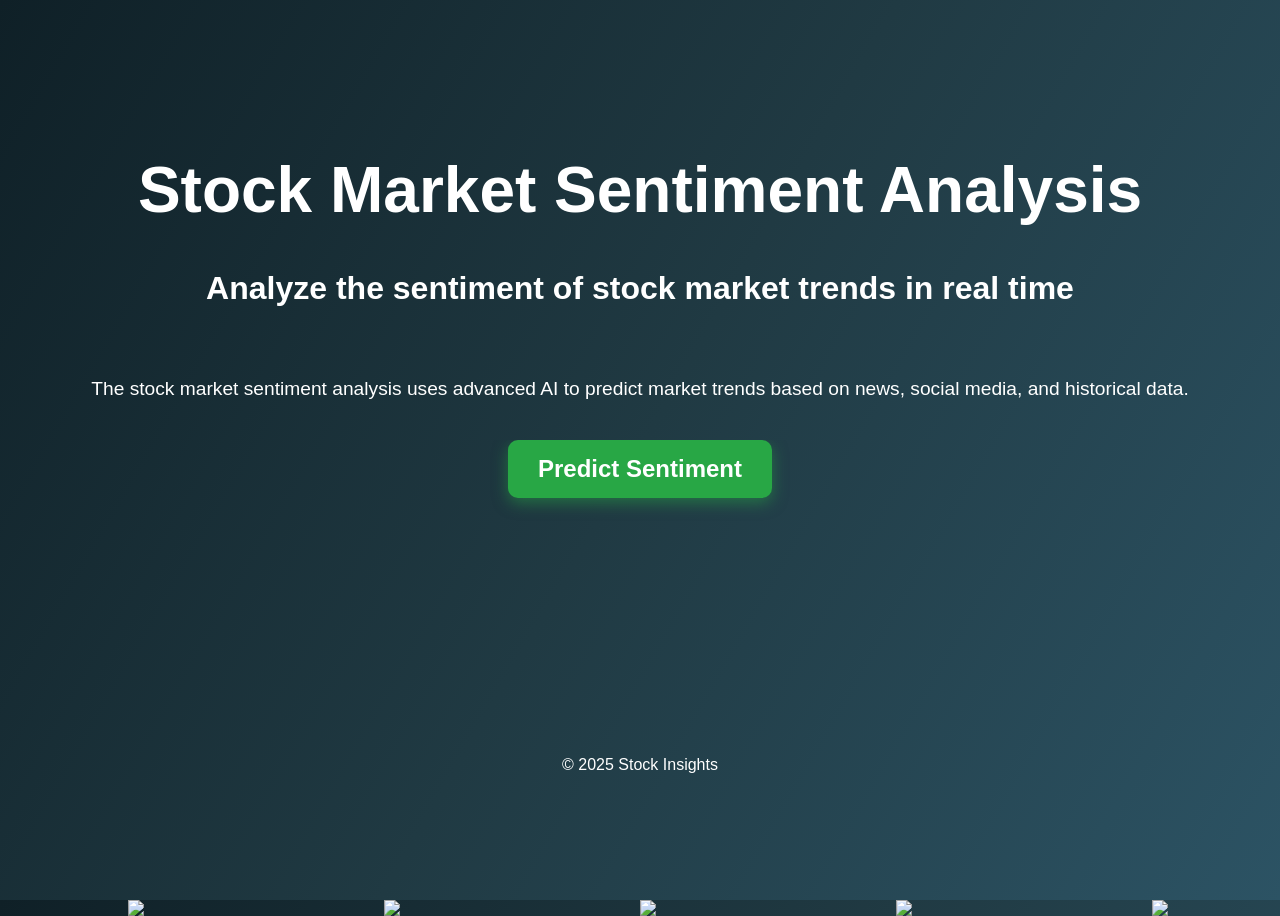
==== templates/index.html @ 16827079 "UI" ====
<!DOCTYPE html>
<html lang="en">
<head>
    <meta charset="UTF-8">
    <meta name="viewport" content="width=device-width, initial-scale=1.0">
    <title>Stock Market Sentiment Analysis</title>
    <link rel="stylesheet" href="styles.css">
    <script src="script.js" defer></script>
    <style>
        body {
            font-family: Arial, sans-serif;
            margin: 0;
            padding: 0;
            background: linear-gradient(120deg, #0f2027, #203a43, #2c5364);
            color: white;
            text-align: center;
            overflow: hidden;
            position: relative;
        }

        .container {
            display: flex;
            flex-direction: column;
            align-items: center;
            justify-content: center;
            height: 100vh;
        }

        header {
            font-size: 2em;
            font-weight: bold;
            animation: fadeIn 2s ease-in-out;
        }

        .info {
            margin: 20px;
            font-size: 1.2em;
            animation: slideIn 2s ease-in-out;
        }

        .animated-bg {
            position: relative;
            width: 100%;
            height: 300px;
            overflow: hidden;
            background: url('stock-market-bg.jpg') no-repeat center center/cover;
            animation: backgroundAnimation 5s infinite alternate ease-in-out;
        }

        @keyframes backgroundAnimation {
            from { transform: scale(1); }
            to { transform: scale(1.1); }
        }

        #predict-btn {
            font-size: 1.5em;
            padding: 15px 30px;
            border: none;
            border-radius: 10px;
            background: #28a745;
            color: #fff;
            font-weight: bold;
            cursor: pointer;
            box-shadow: 0px 5px 15px rgba(40, 167, 69, 0.5);
            transition: transform 0.3s ease-in-out, background 0.3s;
            position: relative;
            z-index: 10;
        }

        #predict-btn:hover {
            transform: scale(1.1);
            background: #218838;
        }

        @keyframes fadeIn {
            from { opacity: 0; }
            to { opacity: 1; }
        }

        @keyframes slideIn {
            from { transform: translateY(-20px); opacity: 0; }
            to { transform: translateY(0); opacity: 1; }
        }

        .stock-animation {
            position: absolute;
            width: 50px;
            animation: moveStocks 10s linear infinite;
        }

        @keyframes moveStocks {
            from { transform: translateY(100vh) rotate(0deg); opacity: 0.7; }
            to { transform: translateY(-100vh) rotate(360deg); opacity: 0; }
        }

        .stock1 { left: 10%; animation-duration: 7s; }
        .stock2 { left: 30%; animation-duration: 9s; }
        .stock3 { left: 50%; animation-duration: 11s; }
        .stock4 { left: 70%; animation-duration: 8s; }
        .stock5 { left: 90%; animation-duration: 10s; }
    </style>
</head>
<body>
    <div class="container">
        <header>
            <h1>Stock Market Sentiment Analysis</h1>
            <p>Analyze the sentiment of stock market trends in real time</p>
        </header>
        <section class="info">
            <p>The stock market sentiment analysis uses advanced AI to predict market trends based on news, social media, and historical data.</p>
        </section>
        <div class="animated-bg">
            <button id="predict-btn">Predict Sentiment</button>
        </div>
        <footer>
            <p>&copy; 2025 Stock Insights</p>
        </footer>
    </div>
    <img src="stock-up.png" class="stock-animation stock1">
    <img src="stock-down.png" class="stock-animation stock2">
    <img src="stock-up.png" class="stock-animation stock3">
    <img src="stock-down.png" class="stock-animation stock4">
    <img src="stock-up.png" class="stock-animation stock5">
</body>
</html>
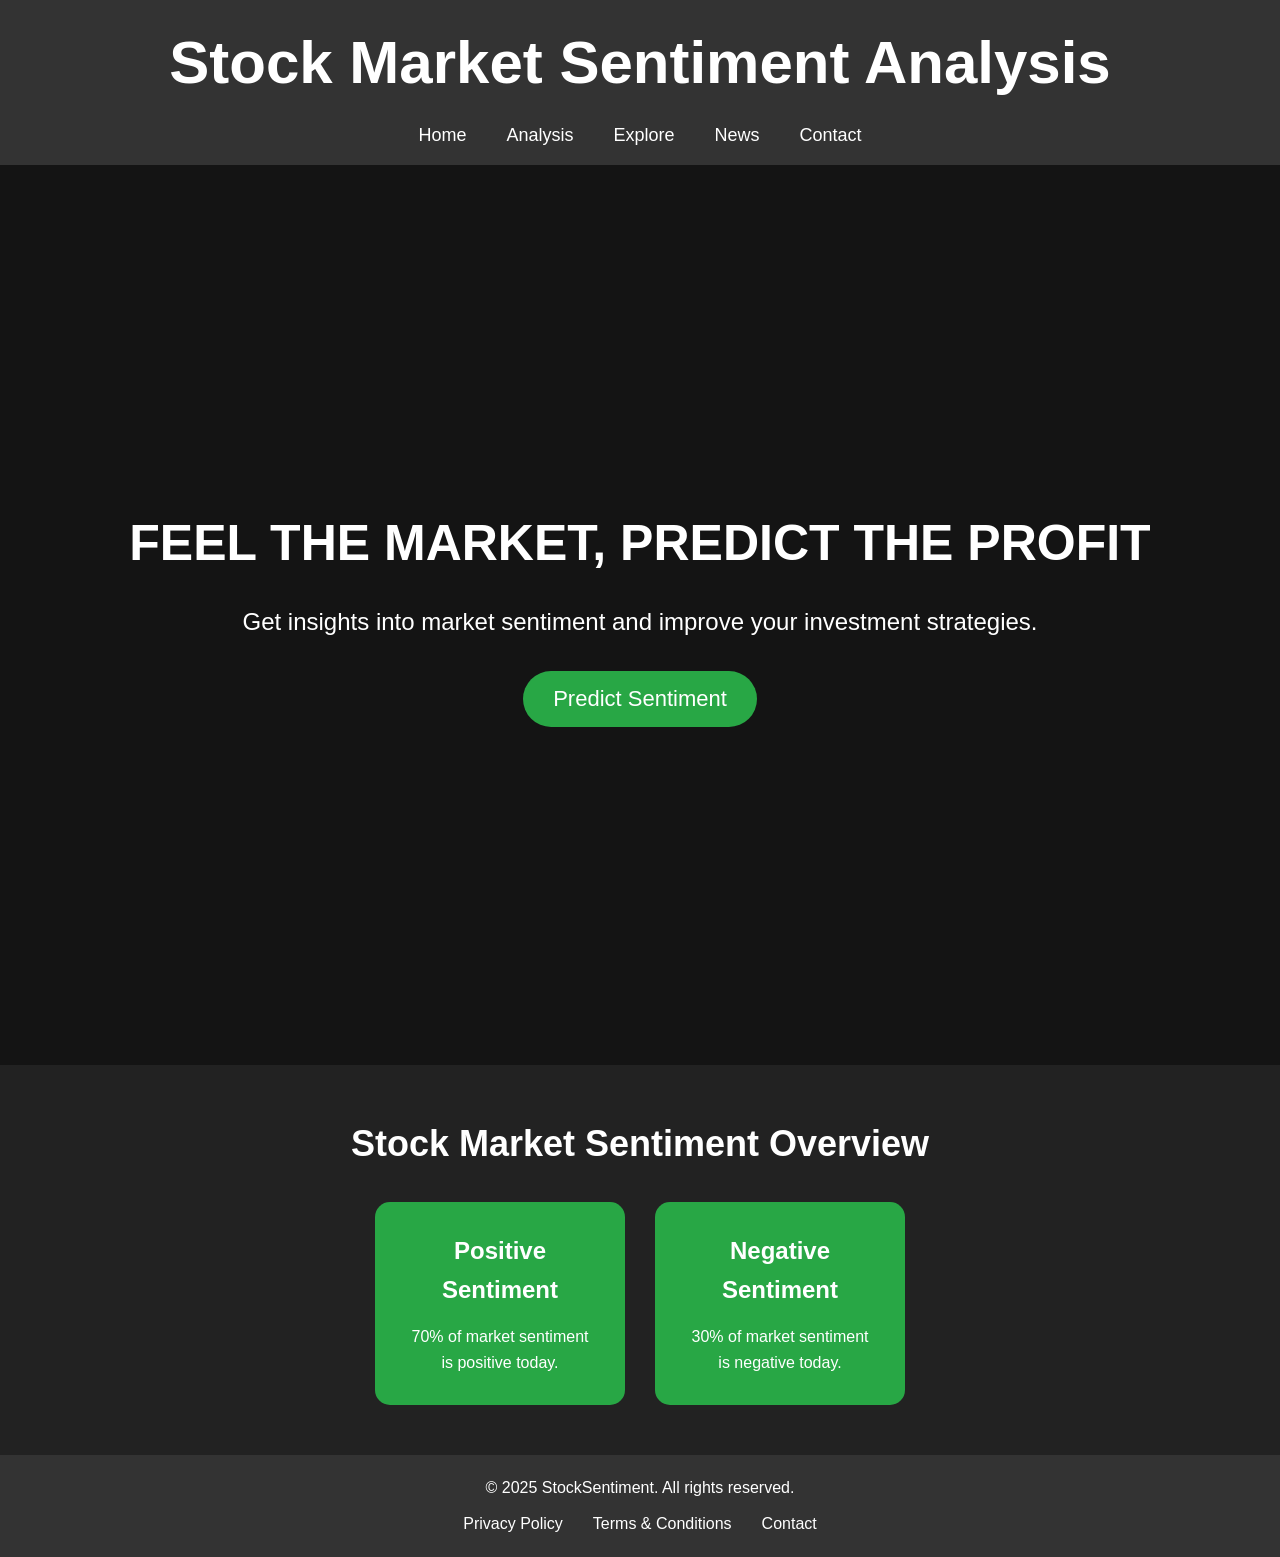
==== commit a90711ab: "app" ====
--- a/templates/index.html
+++ b/templates/index.html
@@ -4,122 +4,239 @@
     <meta charset="UTF-8">
     <meta name="viewport" content="width=device-width, initial-scale=1.0">
     <title>Stock Market Sentiment Analysis</title>
-    <link rel="stylesheet" href="styles.css">
-    <script src="script.js" defer></script>
+
+    <!-- CSS Styles -->
     <style>
-        body {
-            font-family: Arial, sans-serif;
+        * {
             margin: 0;
             padding: 0;
-            background: linear-gradient(120deg, #0f2027, #203a43, #2c5364);
+            box-sizing: border-box;
+        }
+
+        /* Body Styles */
+        body {
+            font-family: 'Arial', sans-serif;
+            background-color: #141414;
+            color: #fff;
+            line-height: 1.6;
+            overflow-x: hidden;
+        }
+
+        /* Header Section */
+        header {
+            background: #333;
+            padding: 15px 0;
+            position: sticky;
+            top: 0;
+            z-index: 10;
+        }
+
+        header .logo {
+            text-align: center;
+            color: #fff;
+            font-size: 30px;
+            font-weight: bold;
+        }
+
+        header .nav-links {
+            list-style: none;
+            display: flex;
+            justify-content: center;
+            margin-top: 10px;
+        }
+
+        header .nav-links li {
+            margin: 0 20px;
+        }
+
+        header .nav-links a {
+            color: #fff;
+            text-decoration: none;
+            font-size: 18px;
+            transition: 0.3s ease;
+        }
+
+        header .nav-links a:hover {
+            color: #28a745;
+        }
+
+        /* Hero Section */
+        .hero {
+            background: url('https://images.unsplash.com/photo-1526743294461-3b586d4110f4') no-repeat center center/cover;
+            height: 100vh;
+            display: flex;
+            justify-content: center;
+            align-items: center;
+            text-align: center;
+            animation: fadeIn 2s ease-in-out;
+        }
+
+        .hero h2 {
+            font-size: 50px;
+            margin-bottom: 20px;
+            text-transform: uppercase;
+        }
+
+        .hero p {
+            font-size: 24px;
+            margin-bottom: 30px;
+        }
+
+        .btn-predict {
+            background-color: #28a745;
+            padding: 15px 30px;
+            font-size: 22px;
+            border: none;
             color: white;
-            text-align: center;
-            overflow: hidden;
-            position: relative;
-        }
-
-        .container {
-            display: flex;
-            flex-direction: column;
-            align-items: center;
-            justify-content: center;
-            height: 100vh;
-        }
-
-        header {
-            font-size: 2em;
-            font-weight: bold;
-            animation: fadeIn 2s ease-in-out;
-        }
-
-        .info {
-            margin: 20px;
-            font-size: 1.2em;
-            animation: slideIn 2s ease-in-out;
-        }
-
-        .animated-bg {
-            position: relative;
-            width: 100%;
-            height: 300px;
-            overflow: hidden;
-            background: url('stock-market-bg.jpg') no-repeat center center/cover;
-            animation: backgroundAnimation 5s infinite alternate ease-in-out;
-        }
-
-        @keyframes backgroundAnimation {
-            from { transform: scale(1); }
-            to { transform: scale(1.1); }
-        }
-
-        #predict-btn {
-            font-size: 1.5em;
-            padding: 15px 30px;
-            border: none;
-            border-radius: 10px;
-            background: #28a745;
-            color: #fff;
-            font-weight: bold;
+            border-radius: 50px;
             cursor: pointer;
-            box-shadow: 0px 5px 15px rgba(40, 167, 69, 0.5);
-            transition: transform 0.3s ease-in-out, background 0.3s;
-            position: relative;
-            z-index: 10;
-        }
-
-        #predict-btn:hover {
+            transition: all 0.4s ease;
+        }
+
+        .btn-predict:hover {
+            background-color: #218838;
             transform: scale(1.1);
-            background: #218838;
-        }
-
+        }
+
+        /* Sentiment Overview Section */
+        .overview {
+            padding: 50px 20px;
+            text-align: center;
+            background-color: #222;
+        }
+
+        .overview h2 {
+            font-size: 36px;
+            margin-bottom: 30px;
+        }
+
+        .overview-cards {
+            display: flex;
+            justify-content: center;
+            gap: 30px;
+            flex-wrap: wrap;
+        }
+
+        .card {
+            background-color: #28a745;
+            color: #fff;
+            padding: 30px;
+            border-radius: 15px;
+            width: 250px;
+            text-align: center;
+            transition: all 0.3s ease;
+        }
+
+        .card:hover {
+            transform: translateY(-10px);
+        }
+
+        .card h3 {
+            font-size: 24px;
+            margin-bottom: 15px;
+        }
+
+        /* Footer Section */
+        footer {
+            background-color: #333;
+            padding: 20px 0;
+            text-align: center;
+        }
+
+        footer ul {
+            list-style: none;
+            display: flex;
+            justify-content: center;
+            margin-top: 10px;
+        }
+
+        footer ul li {
+            margin: 0 15px;
+        }
+
+        footer ul li a {
+            color: #fff;
+            text-decoration: none;
+            transition: 0.3s ease;
+        }
+
+        footer ul li a:hover {
+            color: #28a745;
+        }
+
+        /* Animation */
         @keyframes fadeIn {
-            from { opacity: 0; }
-            to { opacity: 1; }
-        }
-
-        @keyframes slideIn {
-            from { transform: translateY(-20px); opacity: 0; }
-            to { transform: translateY(0); opacity: 1; }
-        }
-
-        .stock-animation {
-            position: absolute;
-            width: 50px;
-            animation: moveStocks 10s linear infinite;
-        }
-
-        @keyframes moveStocks {
-            from { transform: translateY(100vh) rotate(0deg); opacity: 0.7; }
-            to { transform: translateY(-100vh) rotate(360deg); opacity: 0; }
-        }
-
-        .stock1 { left: 10%; animation-duration: 7s; }
-        .stock2 { left: 30%; animation-duration: 9s; }
-        .stock3 { left: 50%; animation-duration: 11s; }
-        .stock4 { left: 70%; animation-duration: 8s; }
-        .stock5 { left: 90%; animation-duration: 10s; }
+            0% {
+                opacity: 0;
+                transform: translateY(-50px);
+            }
+            100% {
+                opacity: 1;
+                transform: translateY(0);
+            }
+        }
+
     </style>
 </head>
 <body>
-    <div class="container">
-        <header>
+
+    <!-- Header Section -->
+    <header>
+        <div class="logo">
             <h1>Stock Market Sentiment Analysis</h1>
-            <p>Analyze the sentiment of stock market trends in real time</p>
-        </header>
-        <section class="info">
-            <p>The stock market sentiment analysis uses advanced AI to predict market trends based on news, social media, and historical data.</p>
-        </section>
-        <div class="animated-bg">
-            <button id="predict-btn">Predict Sentiment</button>
-        </div>
-        <footer>
-            <p>&copy; 2025 Stock Insights</p>
-        </footer>
-    </div>
-    <img src="stock-up.png" class="stock-animation stock1">
-    <img src="stock-down.png" class="stock-animation stock2">
-    <img src="stock-up.png" class="stock-animation stock3">
-    <img src="stock-down.png" class="stock-animation stock4">
-    <img src="stock-up.png" class="stock-animation stock5">
+        </div>
+        <ul class="nav-links">
+            <li><a href="#">Home</a></li>
+            <li><a href="#">Analysis</a></li>
+            <li><a href="#">Explore</a></li>
+            <li><a href="#">News</a></li>
+            <li><a href="#">Contact</a></li>
+        </ul>
+    </header>
+
+    <!-- Hero Section with Animated Background -->
+    <section class="hero">
+        <div>
+            <h2>Feel the Market, Predict the Profit</h2>
+            <p>Get insights into market sentiment and improve your investment strategies.</p>
+            <button class="btn-predict" onclick="predictSentiment()">Predict Sentiment</button>
+        </div>
+    </section>
+
+    <!-- Stock Market Sentiment Overview Section -->
+    <section class="overview">
+        <h2>Stock Market Sentiment Overview</h2>
+        <div class="overview-cards">
+            <div class="card">
+                <h3>Positive Sentiment</h3>
+                <p>70% of market sentiment is positive today.</p>
+            </div>
+            <div class="card">
+                <h3>Negative Sentiment</h3>
+                <p>30% of market sentiment is negative today.</p>
+            </div>
+        </div>
+    </section>
+
+    <!-- Footer Section -->
+    <footer>
+        <div>
+            <p>&copy; 2025 StockSentiment. All rights reserved.</p>
+            <ul>
+                <li><a href="#">Privacy Policy</a></li>
+                <li><a href="#">Terms & Conditions</a></li>
+                <li><a href="#">Contact</a></li>
+            </ul>
+        </div>
+    </footer>
+
+    <!-- JavaScript -->
+    <script>
+        // Function to handle the "Predict Sentiment" button click
+        function predictSentiment() {
+            alert("Sentiment prediction feature will be implemented soon.");
+        }
+    </script>
+
 </body>
-</html>+</html>
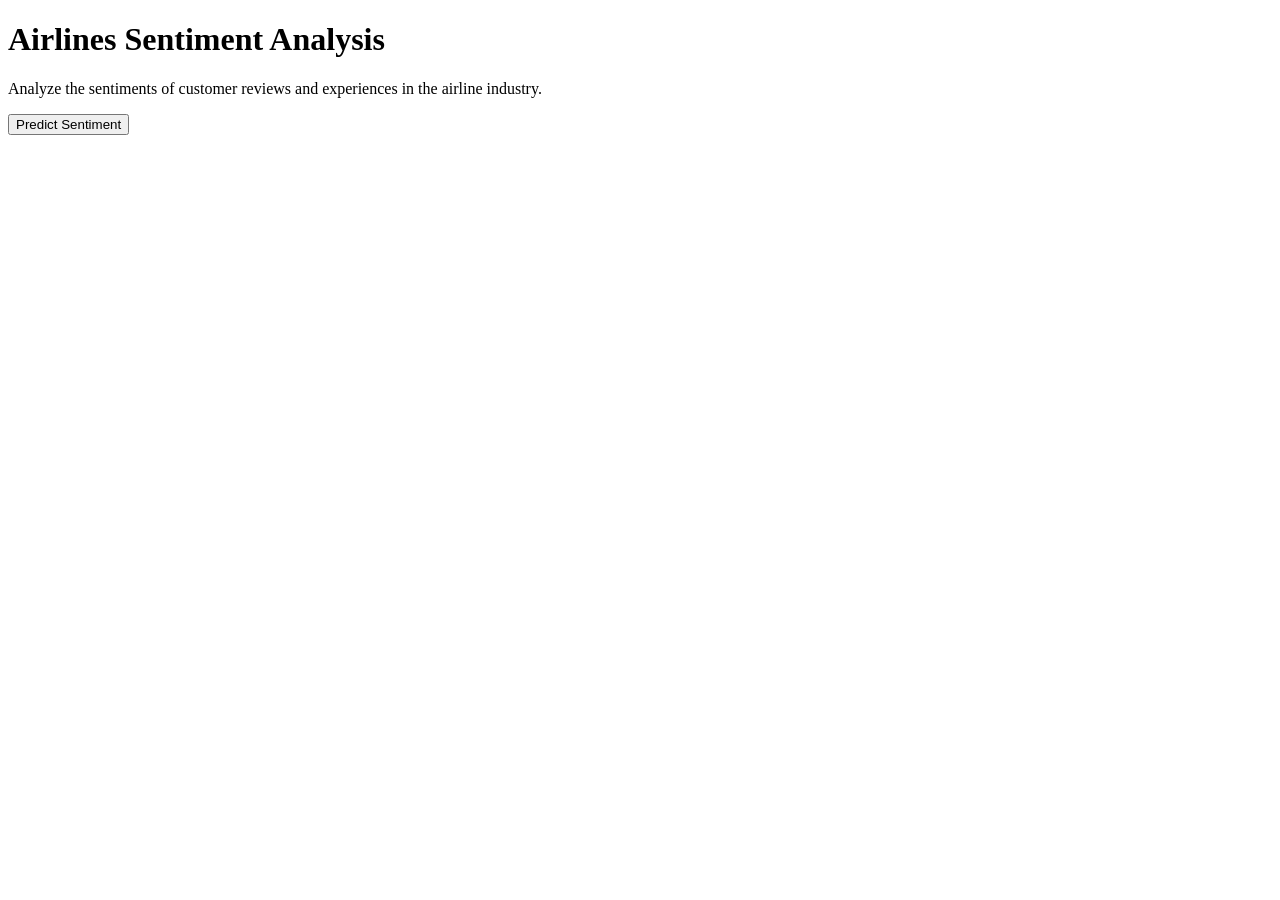
==== commit a32648f0: "prediction.html" ====
--- a/templates/index.html
+++ b/templates/index.html
@@ -3,240 +3,27 @@
 <head>
     <meta charset="UTF-8">
     <meta name="viewport" content="width=device-width, initial-scale=1.0">
-    <title>Stock Market Sentiment Analysis</title>
-
-    <!-- CSS Styles -->
-    <style>
-        * {
-            margin: 0;
-            padding: 0;
-            box-sizing: border-box;
-        }
-
-        /* Body Styles */
-        body {
-            font-family: 'Arial', sans-serif;
-            background-color: #141414;
-            color: #fff;
-            line-height: 1.6;
-            overflow-x: hidden;
-        }
-
-        /* Header Section */
-        header {
-            background: #333;
-            padding: 15px 0;
-            position: sticky;
-            top: 0;
-            z-index: 10;
-        }
-
-        header .logo {
-            text-align: center;
-            color: #fff;
-            font-size: 30px;
-            font-weight: bold;
-        }
-
-        header .nav-links {
-            list-style: none;
-            display: flex;
-            justify-content: center;
-            margin-top: 10px;
-        }
-
-        header .nav-links li {
-            margin: 0 20px;
-        }
-
-        header .nav-links a {
-            color: #fff;
-            text-decoration: none;
-            font-size: 18px;
-            transition: 0.3s ease;
-        }
-
-        header .nav-links a:hover {
-            color: #28a745;
-        }
-
-        /* Hero Section */
-        .hero {
-            background: url('https://images.unsplash.com/photo-1526743294461-3b586d4110f4') no-repeat center center/cover;
-            height: 100vh;
-            display: flex;
-            justify-content: center;
-            align-items: center;
-            text-align: center;
-            animation: fadeIn 2s ease-in-out;
-        }
-
-        .hero h2 {
-            font-size: 50px;
-            margin-bottom: 20px;
-            text-transform: uppercase;
-        }
-
-        .hero p {
-            font-size: 24px;
-            margin-bottom: 30px;
-        }
-
-        .btn-predict {
-            background-color: #28a745;
-            padding: 15px 30px;
-            font-size: 22px;
-            border: none;
-            color: white;
-            border-radius: 50px;
-            cursor: pointer;
-            transition: all 0.4s ease;
-        }
-
-        .btn-predict:hover {
-            background-color: #218838;
-            transform: scale(1.1);
-        }
-
-        /* Sentiment Overview Section */
-        .overview {
-            padding: 50px 20px;
-            text-align: center;
-            background-color: #222;
-        }
-
-        .overview h2 {
-            font-size: 36px;
-            margin-bottom: 30px;
-        }
-
-        .overview-cards {
-            display: flex;
-            justify-content: center;
-            gap: 30px;
-            flex-wrap: wrap;
-        }
-
-        .card {
-            background-color: #28a745;
-            color: #fff;
-            padding: 30px;
-            border-radius: 15px;
-            width: 250px;
-            text-align: center;
-            transition: all 0.3s ease;
-        }
-
-        .card:hover {
-            transform: translateY(-10px);
-        }
-
-        .card h3 {
-            font-size: 24px;
-            margin-bottom: 15px;
-        }
-
-        /* Footer Section */
-        footer {
-            background-color: #333;
-            padding: 20px 0;
-            text-align: center;
-        }
-
-        footer ul {
-            list-style: none;
-            display: flex;
-            justify-content: center;
-            margin-top: 10px;
-        }
-
-        footer ul li {
-            margin: 0 15px;
-        }
-
-        footer ul li a {
-            color: #fff;
-            text-decoration: none;
-            transition: 0.3s ease;
-        }
-
-        footer ul li a:hover {
-            color: #28a745;
-        }
-
-        /* Animation */
-        @keyframes fadeIn {
-            0% {
-                opacity: 0;
-                transform: translateY(-50px);
-            }
-            100% {
-                opacity: 1;
-                transform: translateY(0);
-            }
-        }
-
-    </style>
+    <title>Airlines Sentiment Analysis</title>
+    <link rel="stylesheet" href="styles.css">
 </head>
 <body>
+    <!-- Landing Page -->
+    <div class="container">
+        <div class="header">
+            <h1>Airlines Sentiment Analysis</h1>
+            <p>Analyze the sentiments of customer reviews and experiences in the airline industry.</p>
+        </div>
 
-    <!-- Header Section -->
-    <header>
-        <div class="logo">
-            <h1>Stock Market Sentiment Analysis</h1>
+        <!-- Button for Prediction -->
+        <div class="button-container">
+            <button class="predict-button" onclick="predictSentiment()">Predict Sentiment</button>
         </div>
-        <ul class="nav-links">
-            <li><a href="#">Home</a></li>
-            <li><a href="#">Analysis</a></li>
-            <li><a href="#">Explore</a></li>
-            <li><a href="#">News</a></li>
-            <li><a href="#">Contact</a></li>
-        </ul>
-    </header>
 
-    <!-- Hero Section with Animated Background -->
-    <section class="hero">
-        <div>
-            <h2>Feel the Market, Predict the Profit</h2>
-            <p>Get insights into market sentiment and improve your investment strategies.</p>
-            <button class="btn-predict" onclick="predictSentiment()">Predict Sentiment</button>
+        <div id="result" class="result">
+            <!-- Placeholder for the result -->
         </div>
-    </section>
+    </div>
 
-    <!-- Stock Market Sentiment Overview Section -->
-    <section class="overview">
-        <h2>Stock Market Sentiment Overview</h2>
-        <div class="overview-cards">
-            <div class="card">
-                <h3>Positive Sentiment</h3>
-                <p>70% of market sentiment is positive today.</p>
-            </div>
-            <div class="card">
-                <h3>Negative Sentiment</h3>
-                <p>30% of market sentiment is negative today.</p>
-            </div>
-        </div>
-    </section>
-
-    <!-- Footer Section -->
-    <footer>
-        <div>
-            <p>&copy; 2025 StockSentiment. All rights reserved.</p>
-            <ul>
-                <li><a href="#">Privacy Policy</a></li>
-                <li><a href="#">Terms & Conditions</a></li>
-                <li><a href="#">Contact</a></li>
-            </ul>
-        </div>
-    </footer>
-
-    <!-- JavaScript -->
-    <script>
-        // Function to handle the "Predict Sentiment" button click
-        function predictSentiment() {
-            alert("Sentiment prediction feature will be implemented soon.");
-        }
-    </script>
-
+    <script src="scripts.js"></script>
 </body>
-</html>
+</html>
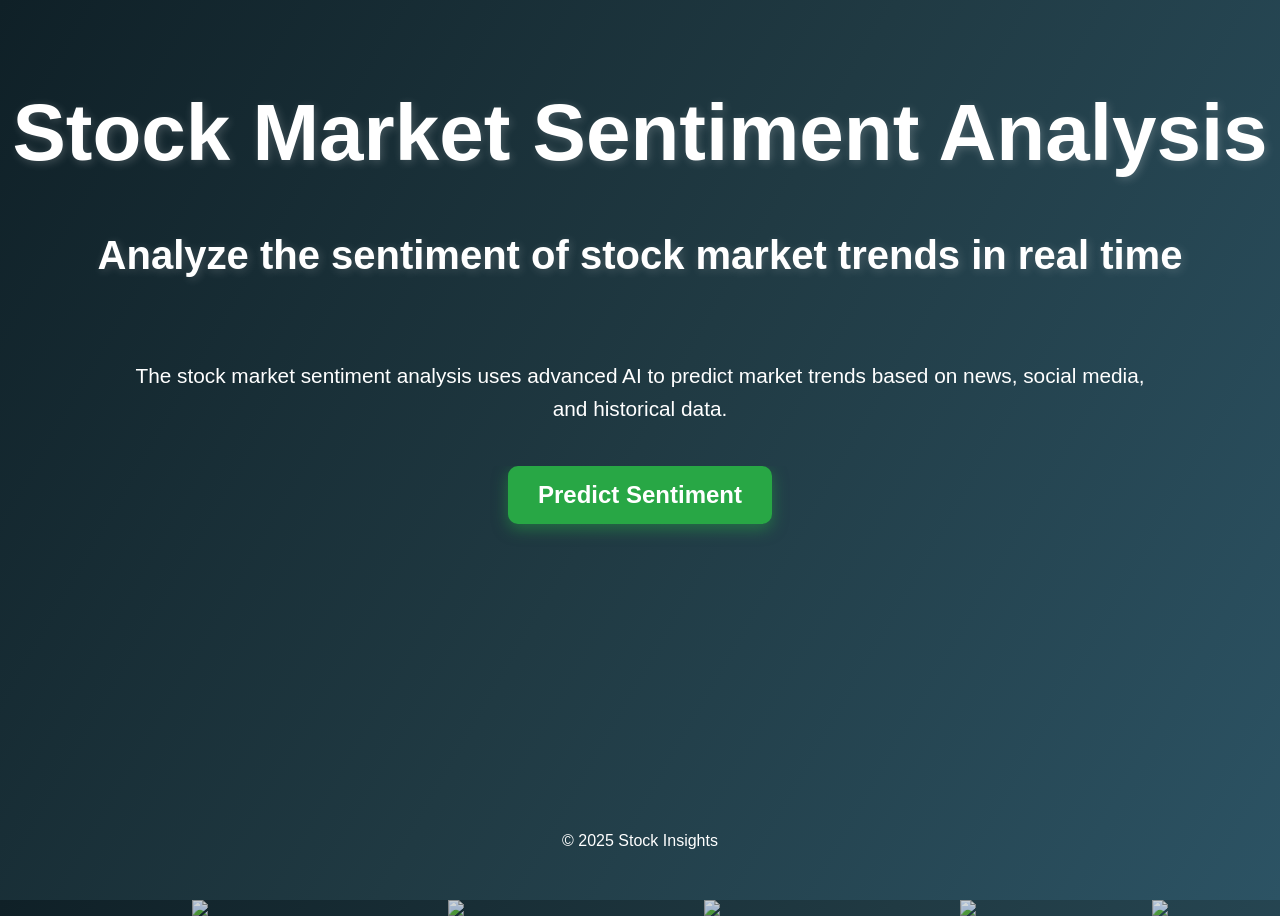
==== commit 55498d45: "ui" ====
--- a/templates/index.html
+++ b/templates/index.html
@@ -3,27 +3,140 @@
 <head>
     <meta charset="UTF-8">
     <meta name="viewport" content="width=device-width, initial-scale=1.0">
-    <title>Airlines Sentiment Analysis</title>
+    <title>Stock Market Sentiment Analysis</title>
     <link rel="stylesheet" href="styles.css">
+    <script src="script.js" defer></script>
+    <style>
+        body {
+            font-family: 'Poppins', sans-serif;
+            margin: 0;
+            padding: 0;
+            background: linear-gradient(120deg, #0f2027, #203a43, #2c5364);
+            color: white;
+            text-align: center;
+            overflow: hidden;
+            position: relative;
+        }
+
+        .container {
+            display: flex;
+            flex-direction: column;
+            align-items: center;
+            justify-content: center;
+            height: 100vh;
+            position: relative;
+        }
+
+        header {
+            font-size: 2.5em;
+            font-weight: bold;
+            text-shadow: 2px 2px 10px rgba(255, 255, 255, 0.2);
+            animation: fadeIn 2s ease-in-out;
+        }
+
+        .info {
+            margin: 20px;
+            font-size: 1.3em;
+            max-width: 80%;
+            line-height: 1.6;
+            animation: slideIn 2s ease-in-out;
+        }
+
+        .animated-bg {
+            position: relative;
+            width: 100%;
+            height: 350px;
+            overflow: hidden;
+            background: url('stock-market-bg.jpg') no-repeat center center/cover;
+            animation: backgroundAnimation 5s infinite alternate ease-in-out;
+        }
+
+        @keyframes backgroundAnimation {
+            from { transform: scale(1); }
+            to { transform: scale(1.05); }
+        }
+
+        #predict-btn {
+            font-size: 1.5em;
+            padding: 15px 30px;
+            border: none;
+            border-radius: 10px;
+            background: #28a745;
+            color: #fff;
+            font-weight: bold;
+            cursor: pointer;
+            box-shadow: 0px 5px 15px rgba(40, 167, 69, 0.5);
+            transition: transform 0.3s ease-in-out, background 0.3s;
+            position: relative;
+            z-index: 10;
+        }
+
+        #predict-btn:hover {
+            transform: scale(1.1);
+            background: #218838;
+        }
+
+        @keyframes fadeIn {
+            from { opacity: 0; }
+            to { opacity: 1; }
+        }
+
+        @keyframes slideIn {
+            from { transform: translateY(-20px); opacity: 0; }
+            to { transform: translateY(0); opacity: 1; }
+        }
+
+        .graph-bg {
+            position: absolute;
+            top: 0;
+            left: 0;
+            width: 100%;
+            height: 100vh;
+            background: url('animated-graph.gif') no-repeat center center/cover;
+            opacity: 0.4;
+            z-index: -1;
+        }
+
+        .money-animation {
+            position: absolute;
+            width: 50px;
+            animation: moveMoney 5s linear infinite;
+            opacity: 0.8;
+        }
+
+        @keyframes moveMoney {
+            from { transform: translateY(100vh) rotate(0deg); opacity: 0.9; }
+            to { transform: translateY(-10vh) rotate(360deg); opacity: 0; }
+        }
+
+        .money1 { left: 15%; animation-duration: 6s; }
+        .money2 { left: 35%; animation-duration: 7s; }
+        .money3 { left: 55%; animation-duration: 8s; }
+        .money4 { left: 75%; animation-duration: 9s; }
+        .money5 { left: 90%; animation-duration: 10s; }
+    </style>
 </head>
 <body>
-    <!-- Landing Page -->
+    <div class="graph-bg"></div>
     <div class="container">
-        <div class="header">
-            <h1>Airlines Sentiment Analysis</h1>
-            <p>Analyze the sentiments of customer reviews and experiences in the airline industry.</p>
+        <header>
+            <h1>Stock Market Sentiment Analysis</h1>
+            <p>Analyze the sentiment of stock market trends in real time</p>
+        </header>
+        <section class="info">
+            <p>The stock market sentiment analysis uses advanced AI to predict market trends based on news, social media, and historical data.</p>
+        </section>
+        <div class="animated-bg">
+            <button id="predict-btn">Predict Sentiment</button>
         </div>
-
-        <!-- Button for Prediction -->
-        <div class="button-container">
-            <button class="predict-button" onclick="predictSentiment()">Predict Sentiment</button>
-        </div>
-
-        <div id="result" class="result">
-            <!-- Placeholder for the result -->
-        </div>
+        <footer>
+            <p>&copy; 2025 Stock Insights</p>
+        </footer>
     </div>
-
-    <script src="scripts.js"></script>
+    <img src="money.png" class="money-animation money1">
+    <img src="money.png" class="money-animation money2">
+    <img src="money.png" class="money-animation money3">
+    <img src="money.png" class="money-animation money4">
+    <img src="money.png" class="money-animation money5">
 </body>
-</html>+</html>
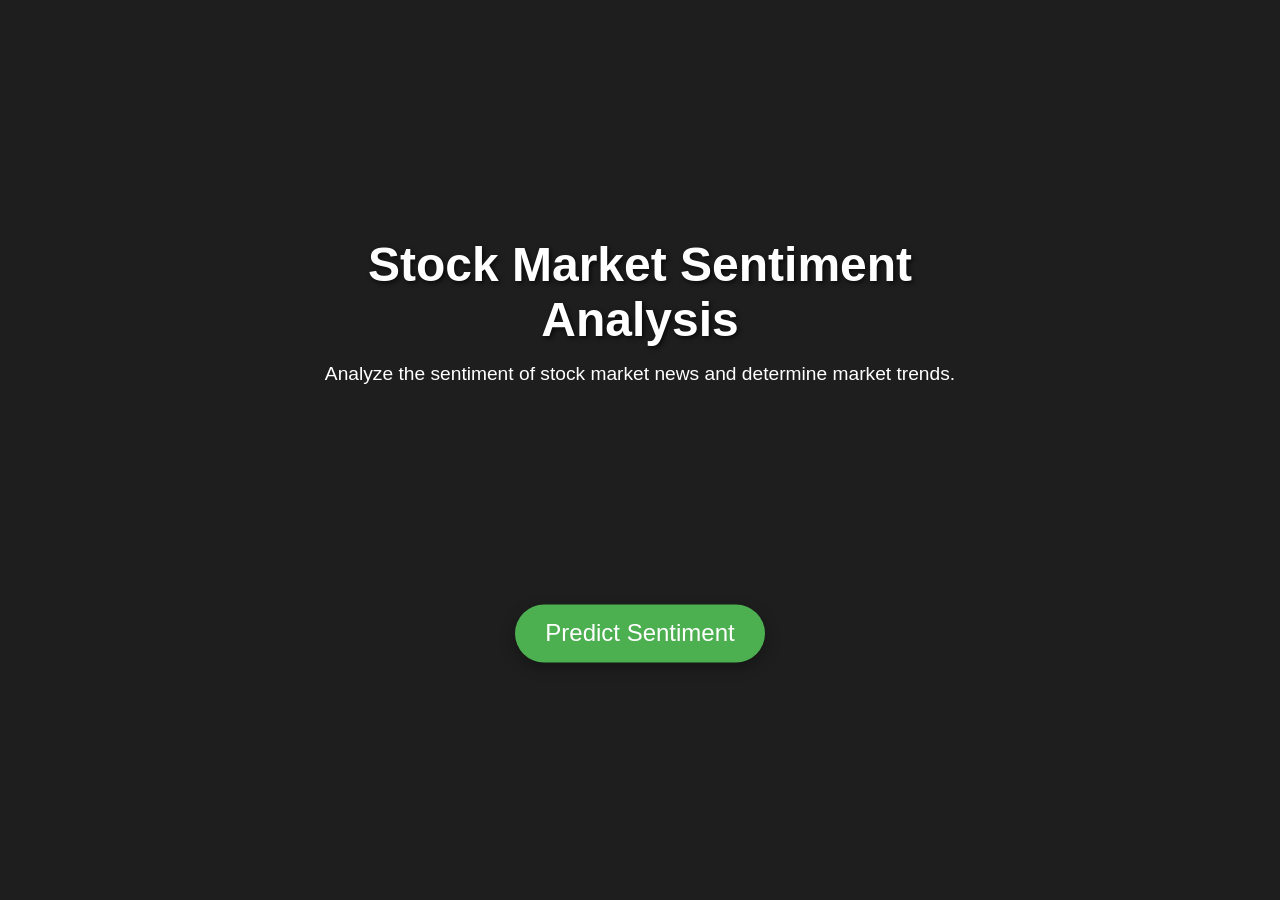
==== commit 39215f01: "index.html" ====
--- a/templates/index.html
+++ b/templates/index.html
@@ -4,139 +4,178 @@
     <meta charset="UTF-8">
     <meta name="viewport" content="width=device-width, initial-scale=1.0">
     <title>Stock Market Sentiment Analysis</title>
-    <link rel="stylesheet" href="styles.css">
-    <script src="script.js" defer></script>
     <style>
-        body {
-            font-family: 'Poppins', sans-serif;
+        /* Reset and base styles */
+        * {
             margin: 0;
             padding: 0;
-            background: linear-gradient(120deg, #0f2027, #203a43, #2c5364);
-            color: white;
-            text-align: center;
-            overflow: hidden;
-            position: relative;
+            box-sizing: border-box;
         }
 
-        .container {
-            display: flex;
-            flex-direction: column;
-            align-items: center;
-            justify-content: center;
-            height: 100vh;
-            position: relative;
+        /* Full-screen container */
+        body, html {
+            height: 100%;
+            font-family: 'Arial', sans-serif;
+            background-color: #1e1e1e;
         }
 
-        header {
-            font-size: 2.5em;
-            font-weight: bold;
-            text-shadow: 2px 2px 10px rgba(255, 255, 255, 0.2);
-            animation: fadeIn 2s ease-in-out;
+        /* Container for the landing page */
+        .container {
+            position: relative;
+            height: 100vh;
+            overflow: hidden;
         }
 
-        .info {
-            margin: 20px;
-            font-size: 1.3em;
-            max-width: 80%;
-            line-height: 1.6;
-            animation: slideIn 2s ease-in-out;
-        }
-
-        .animated-bg {
-            position: relative;
-            width: 100%;
-            height: 350px;
-            overflow: hidden;
-            background: url('stock-market-bg.jpg') no-repeat center center/cover;
-            animation: backgroundAnimation 5s infinite alternate ease-in-out;
-        }
-
-        @keyframes backgroundAnimation {
-            from { transform: scale(1); }
-            to { transform: scale(1.05); }
-        }
-
-        #predict-btn {
-            font-size: 1.5em;
-            padding: 15px 30px;
-            border: none;
-            border-radius: 10px;
-            background: #28a745;
-            color: #fff;
-            font-weight: bold;
-            cursor: pointer;
-            box-shadow: 0px 5px 15px rgba(40, 167, 69, 0.5);
-            transition: transform 0.3s ease-in-out, background 0.3s;
-            position: relative;
-            z-index: 10;
-        }
-
-        #predict-btn:hover {
-            transform: scale(1.1);
-            background: #218838;
-        }
-
-        @keyframes fadeIn {
-            from { opacity: 0; }
-            to { opacity: 1; }
-        }
-
-        @keyframes slideIn {
-            from { transform: translateY(-20px); opacity: 0; }
-            to { transform: translateY(0); opacity: 1; }
-        }
-
-        .graph-bg {
+        /* Background animation for stock market theme */
+        .background-animation {
             position: absolute;
             top: 0;
             left: 0;
             width: 100%;
-            height: 100vh;
-            background: url('animated-graph.gif') no-repeat center center/cover;
-            opacity: 0.4;
-            z-index: -1;
+            height: 100%;
+            background: url('https://images.unsplash.com/photo-1580142642492-d34495aeb4e2') no-repeat center center/cover;
+            filter: brightness(0.4);
+            animation: moving-background 30s linear infinite;
         }
 
-        .money-animation {
-            position: absolute;
-            width: 50px;
-            animation: moveMoney 5s linear infinite;
-            opacity: 0.8;
+        /* Animation to simulate stock market movement */
+        @keyframes moving-background {
+            0% {
+                background-position: 0 0;
+            }
+            100% {
+                background-position: 100% 100%;
+            }
         }
 
-        @keyframes moveMoney {
-            from { transform: translateY(100vh) rotate(0deg); opacity: 0.9; }
-            to { transform: translateY(-10vh) rotate(360deg); opacity: 0; }
+        /* Content Styling */
+        .content {
+            position: absolute;
+            top: 50%;
+            left: 50%;
+            transform: translate(-50%, -50%);
+            text-align: center;
+            color: white;
+            z-index: 10;
         }
 
-        .money1 { left: 15%; animation-duration: 6s; }
-        .money2 { left: 35%; animation-duration: 7s; }
-        .money3 { left: 55%; animation-duration: 8s; }
-        .money4 { left: 75%; animation-duration: 9s; }
-        .money5 { left: 90%; animation-duration: 10s; }
+        .header h1 {
+            font-size: 3rem;
+            font-weight: bold;
+            text-shadow: 2px 2px 5px rgba(0, 0, 0, 0.7);
+            animation: fadeIn 2s ease-in-out;
+        }
+
+        .header p {
+            font-size: 1.2rem;
+            margin: 1rem 0;
+            animation: fadeIn 3s ease-in-out;
+        }
+
+        /* Information Section Styling */
+        .info-section {
+            max-width: 600px;
+            margin: 20px auto;
+            font-size: 1rem;
+            line-height: 1.6;
+            opacity: 0;
+            animation: fadeIn 4s ease-in-out;
+        }
+
+        /* Animation for fade-in */
+        @keyframes fadeIn {
+            0% {
+                opacity: 0;
+            }
+            100% {
+                opacity: 1;
+            }
+        }
+
+        /* Button Styling */
+        .button-container {
+            margin-top: 20px;
+        }
+
+        .predict-button {
+            padding: 15px 30px;
+            font-size: 1.5rem;
+            background-color: #4CAF50;
+            color: white;
+            border: none;
+            border-radius: 50px;
+            cursor: pointer;
+            box-shadow: 0px 5px 15px rgba(0, 0, 0, 0.3);
+            transition: all 0.3s ease;
+            animation: pulseButton 2s infinite;
+        }
+
+        /* Button animation for pulsating effect */
+        @keyframes pulseButton {
+            0% {
+                transform: scale(1);
+            }
+            50% {
+                transform: scale(1.1);
+            }
+            100% {
+                transform: scale(1);
+            }
+        }
+
+        .predict-button:hover {
+            background-color: #45a049;
+        }
+
+        /* Small responsive adjustments */
+        @media (max-width: 768px) {
+            .header h1 {
+                font-size: 2.5rem;
+            }
+            .header p {
+                font-size: 1rem;
+            }
+            .predict-button {
+                font-size: 1.2rem;
+            }
+        }
     </style>
 </head>
 <body>
-    <div class="graph-bg"></div>
+    <!-- Landing Page Container -->
     <div class="container">
-        <header>
-            <h1>Stock Market Sentiment Analysis</h1>
-            <p>Analyze the sentiment of stock market trends in real time</p>
-        </header>
-        <section class="info">
-            <p>The stock market sentiment analysis uses advanced AI to predict market trends based on news, social media, and historical data.</p>
-        </section>
-        <div class="animated-bg">
-            <button id="predict-btn">Predict Sentiment</button>
+        <!-- Stock Market Background Animation -->
+        <div class="background-animation"></div>
+
+        <!-- Main Content -->
+        <div class="content">
+            <div class="header">
+                <h1>Stock Market Sentiment Analysis</h1>
+                <p>Analyze the sentiment of stock market news and determine market trends.</p>
+            </div>
+
+            <!-- Information Section -->
+            <div class="info-section">
+                <p>
+                    Stock market sentiment analysis uses natural language processing (NLP) to understand the mood behind financial news, stock tweets, and market-related reports. This can be helpful for traders and investors to make informed decisions about their investments based on public sentiment.
+                </p>
+                <p>
+                    By analyzing social media, news articles, and other sources of data, we can predict the overall market mood, whether it's positive, negative, or neutral. This prediction can help investors gauge market movements before they happen.
+                </p>
+            </div>
+
+            <!-- Button to Trigger Sentiment Prediction -->
+            <div class="button-container">
+                <button class="predict-button" onclick="redirectToPredict()">Predict Sentiment</button>
+            </div>
         </div>
-        <footer>
-            <p>&copy; 2025 Stock Insights</p>
-        </footer>
     </div>
-    <img src="money.png" class="money-animation money1">
-    <img src="money.png" class="money-animation money2">
-    <img src="money.png" class="money-animation money3">
-    <img src="money.png" class="money-animation money4">
-    <img src="money.png" class="money-animation money5">
+
+    <script>
+        // JavaScript function to handle redirect to /predict route
+        function redirectToPredict() {
+            window.location.href = "/predict";  // Redirects the user to the /predict route
+        }
+    </script>
 </body>
 </html>
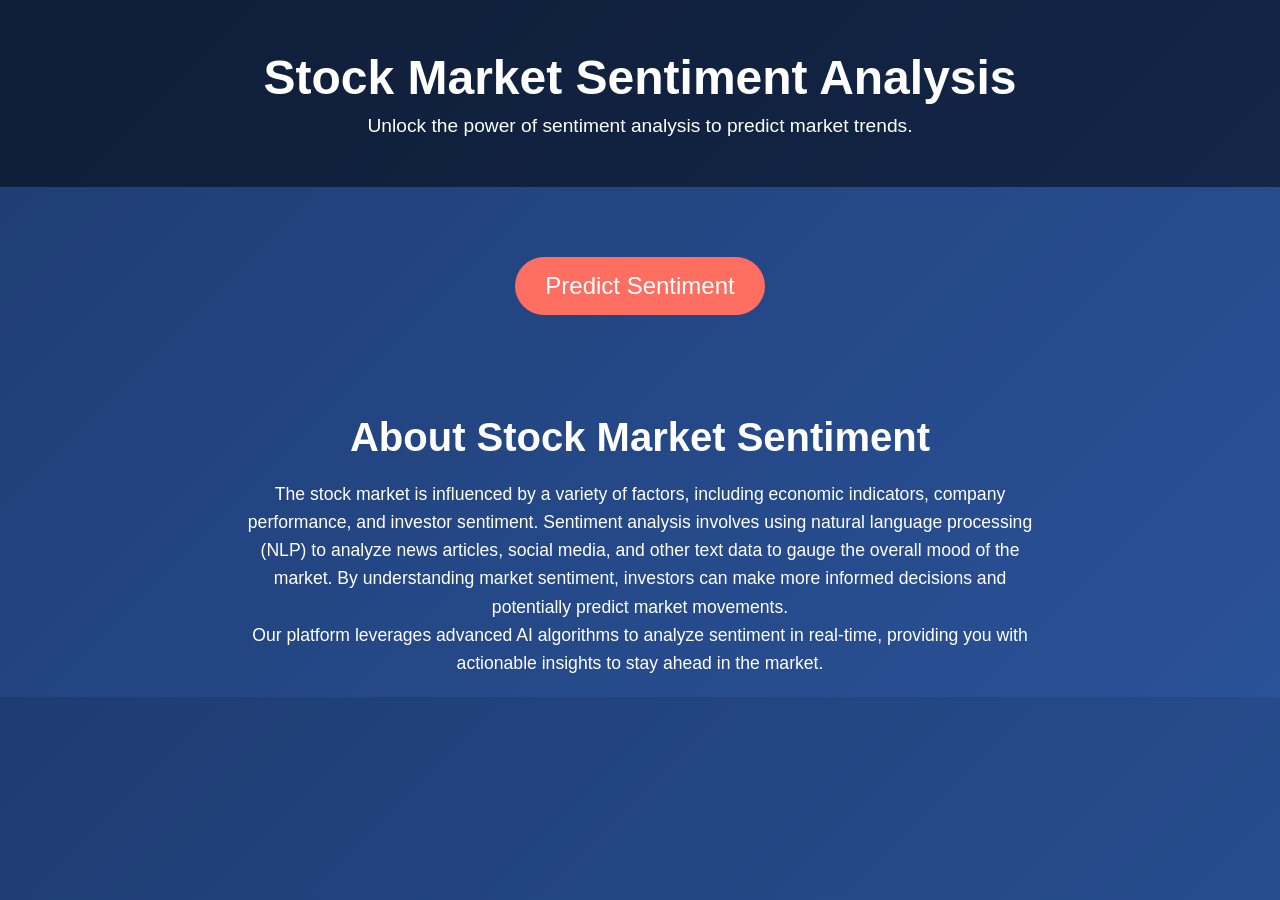
==== commit ed6fdee8: "predict" ====
--- a/templates/index.html
+++ b/templates/index.html
@@ -1,181 +1,154 @@
 <!DOCTYPE html>
 <html lang="en">
 <head>
-    <meta charset="UTF-8">
-    <meta name="viewport" content="width=device-width, initial-scale=1.0">
-    <title>Stock Market Sentiment Analysis</title>
-    <style>
-        /* Reset and base styles */
-        * {
-            margin: 0;
-            padding: 0;
-            box-sizing: border-box;
-        }
+  <meta charset="UTF-8">
+  <meta name="viewport" content="width=device-width, initial-scale=1.0">
+  <title>Stock Market Sentiment Analysis</title>
+  <style>
+    /* General Reset */
+    * {
+      margin: 0;
+      padding: 0;
+      box-sizing: border-box;
+    }
 
-        /* Full-screen container */
-        body, html {
-            height: 100%;
-            font-family: 'Arial', sans-serif;
-            background-color: #1e1e1e;
-        }
+    body {
+      font-family: 'Arial', sans-serif;
+      background: linear-gradient(135deg, #1e3c72, #2a5298);
+      color: #fff;
+      overflow-x: hidden;
+    }
 
-        /* Container for the landing page */
-        .container {
-            position: relative;
-            height: 100vh;
-            overflow: hidden;
-        }
+    /* Header */
+    header {
+      text-align: center;
+      padding: 50px 20px;
+      background: rgba(0, 0, 0, 0.5);
+    }
 
-        /* Background animation for stock market theme */
-        .background-animation {
-            position: absolute;
-            top: 0;
-            left: 0;
-            width: 100%;
-            height: 100%;
-            background: url('https://images.unsplash.com/photo-1580142642492-d34495aeb4e2') no-repeat center center/cover;
-            filter: brightness(0.4);
-            animation: moving-background 30s linear infinite;
-        }
+    header h1 {
+      font-size: 3rem;
+      animation: fadeIn 2s ease-in-out;
+    }
 
-        /* Animation to simulate stock market movement */
-        @keyframes moving-background {
-            0% {
-                background-position: 0 0;
-            }
-            100% {
-                background-position: 100% 100%;
-            }
-        }
+    header p {
+      font-size: 1.2rem;
+      margin-top: 10px;
+      animation: fadeIn 3s ease-in-out;
+    }
 
-        /* Content Styling */
-        .content {
-            position: absolute;
-            top: 50%;
-            left: 50%;
-            transform: translate(-50%, -50%);
-            text-align: center;
-            color: white;
-            z-index: 10;
-        }
+    /* Main Content */
+    main {
+      display: flex;
+      flex-direction: column;
+      align-items: center;
+      justify-content: center;
+      padding: 20px;
+    }
 
-        .header h1 {
-            font-size: 3rem;
-            font-weight: bold;
-            text-shadow: 2px 2px 5px rgba(0, 0, 0, 0.7);
-            animation: fadeIn 2s ease-in-out;
-        }
+    /* Animated Background */
+    .background {
+      position: fixed;
+      top: 0;
+      left: 0;
+      width: 100%;
+      height: 100%;
+      z-index: -1;
+      background: url('https://www.transparenttextures.com/patterns/black-linen.png');
+      animation: moveBackground 20s linear infinite;
+    }
 
-        .header p {
-            font-size: 1.2rem;
-            margin: 1rem 0;
-            animation: fadeIn 3s ease-in-out;
-        }
+    /* Predict Button */
+    .predict-button {
+      margin-top: 50px;
+      padding: 15px 30px;
+      font-size: 1.5rem;
+      color: #fff;
+      background: #ff6f61;
+      border: none;
+      border-radius: 50px;
+      cursor: pointer;
+      animation: pulse 2s infinite;
+      transition: background 0.3s ease;
+    }
 
-        /* Information Section Styling */
-        .info-section {
-            max-width: 600px;
-            margin: 20px auto;
-            font-size: 1rem;
-            line-height: 1.6;
-            opacity: 0;
-            animation: fadeIn 4s ease-in-out;
-        }
+    .predict-button:hover {
+      background: #ff3b2f;
+    }
 
-        /* Animation for fade-in */
-        @keyframes fadeIn {
-            0% {
-                opacity: 0;
-            }
-            100% {
-                opacity: 1;
-            }
-        }
+    /* Stock Market Info Section */
+    .info-section {
+      margin-top: 100px;
+      max-width: 800px;
+      text-align: center;
+      animation: slideUp 2s ease-in-out;
+    }
 
-        /* Button Styling */
-        .button-container {
-            margin-top: 20px;
-        }
+    .info-section h2 {
+      font-size: 2.5rem;
+      margin-bottom: 20px;
+    }
 
-        .predict-button {
-            padding: 15px 30px;
-            font-size: 1.5rem;
-            background-color: #4CAF50;
-            color: white;
-            border: none;
-            border-radius: 50px;
-            cursor: pointer;
-            box-shadow: 0px 5px 15px rgba(0, 0, 0, 0.3);
-            transition: all 0.3s ease;
-            animation: pulseButton 2s infinite;
-        }
+    .info-section p {
+      font-size: 1.1rem;
+      line-height: 1.6;
+    }
 
-        /* Button animation for pulsating effect */
-        @keyframes pulseButton {
-            0% {
-                transform: scale(1);
-            }
-            50% {
-                transform: scale(1.1);
-            }
-            100% {
-                transform: scale(1);
-            }
-        }
+    /* Animations */
+    @keyframes fadeIn {
+      from { opacity: 0; }
+      to { opacity: 1; }
+    }
 
-        .predict-button:hover {
-            background-color: #45a049;
-        }
+    @keyframes moveBackground {
+      from { background-position: 0 0; }
+      to { background-position: 100% 100%; }
+    }
 
-        /* Small responsive adjustments */
-        @media (max-width: 768px) {
-            .header h1 {
-                font-size: 2.5rem;
-            }
-            .header p {
-                font-size: 1rem;
-            }
-            .predict-button {
-                font-size: 1.2rem;
-            }
-        }
-    </style>
+    @keyframes pulse {
+      0% { transform: scale(1); }
+      50% { transform: scale(1.1); }
+      100% { transform: scale(1); }
+    }
+
+    @keyframes slideUp {
+      from { transform: translateY(50px); opacity: 0; }
+      to { transform: translateY(0); opacity: 1; }
+    }
+  </style>
 </head>
 <body>
-    <!-- Landing Page Container -->
-    <div class="container">
-        <!-- Stock Market Background Animation -->
-        <div class="background-animation"></div>
+  <!-- Animated Background -->
+  <div class="background"></div>
 
-        <!-- Main Content -->
-        <div class="content">
-            <div class="header">
-                <h1>Stock Market Sentiment Analysis</h1>
-                <p>Analyze the sentiment of stock market news and determine market trends.</p>
-            </div>
+  <!-- Header -->
+  <header>
+    <h1>Stock Market Sentiment Analysis</h1>
+    <p>Unlock the power of sentiment analysis to predict market trends.</p>
+  </header>
 
-            <!-- Information Section -->
-            <div class="info-section">
-                <p>
-                    Stock market sentiment analysis uses natural language processing (NLP) to understand the mood behind financial news, stock tweets, and market-related reports. This can be helpful for traders and investors to make informed decisions about their investments based on public sentiment.
-                </p>
-                <p>
-                    By analyzing social media, news articles, and other sources of data, we can predict the overall market mood, whether it's positive, negative, or neutral. This prediction can help investors gauge market movements before they happen.
-                </p>
-            </div>
+  <!-- Main Content -->
+  <main>
+    <!-- Predict Button -->
+    <button class="predict-button" onclick="predictSentiment()">Predict Sentiment</button>
 
-            <!-- Button to Trigger Sentiment Prediction -->
-            <div class="button-container">
-                <button class="predict-button" onclick="redirectToPredict()">Predict Sentiment</button>
-            </div>
-        </div>
+    <!-- Stock Market Info Section -->
+    <div class="info-section">
+      <h2>About Stock Market Sentiment</h2>
+      <p>
+        The stock market is influenced by a variety of factors, including economic indicators, company performance, and investor sentiment. Sentiment analysis involves using natural language processing (NLP) to analyze news articles, social media, and other text data to gauge the overall mood of the market. By understanding market sentiment, investors can make more informed decisions and potentially predict market movements.
+      </p>
+      <p>
+        Our platform leverages advanced AI algorithms to analyze sentiment in real-time, providing you with actionable insights to stay ahead in the market.
+      </p>
     </div>
+  </main>
 
-    <script>
-        // JavaScript function to handle redirect to /predict route
-        function redirectToPredict() {
-            window.location.href = "/predict";  // Redirects the user to the /predict route
-        }
-    </script>
+  <!-- JavaScript -->
+  <script>
+    function predictSentiment() {
+      window.location.replace("/predict");
+    }
+  </script>
 </body>
 </html>
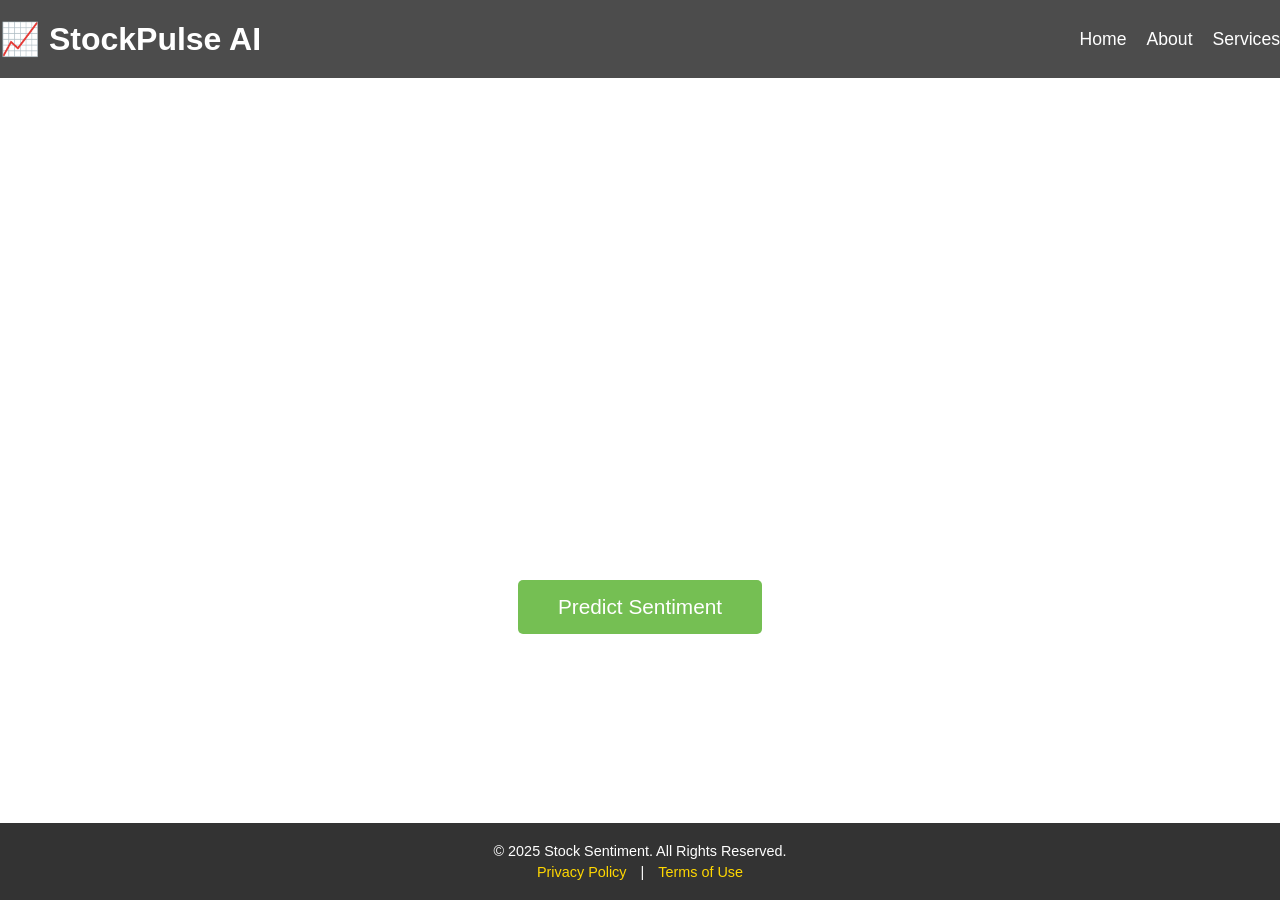
==== commit 734b53af: "hii" ====
--- a/templates/index.html
+++ b/templates/index.html
@@ -5,150 +5,187 @@
   <meta name="viewport" content="width=device-width, initial-scale=1.0">
   <title>Stock Market Sentiment Analysis</title>
   <style>
-    /* General Reset */
-    * {
+    /* General Styles */
+    body {
       margin: 0;
       padding: 0;
-      box-sizing: border-box;
+      font-family: 'Arial', sans-serif;
+      color: #fff;
+      overflow: hidden;
+      height: 100vh;
+      display: flex;
+      flex-direction: column;
+      justify-content: center;
+      align-items: center;
+      text-align: center;
     }
 
-    body {
-      font-family: 'Arial', sans-serif;
-      background: linear-gradient(135deg, #1e3c72, #2a5298);
-      color: #fff;
-      overflow-x: hidden;
-    }
-
-    /* Header */
-    header {
-      text-align: center;
-      padding: 50px 20px;
-      background: rgba(0, 0, 0, 0.5);
-    }
-
-    header h1 {
-      font-size: 3rem;
-      animation: fadeIn 2s ease-in-out;
-    }
-
-    header p {
-      font-size: 1.2rem;
-      margin-top: 10px;
-      animation: fadeIn 3s ease-in-out;
-    }
-
-    /* Main Content */
-    main {
-      display: flex;
-      flex-direction: column;
-      align-items: center;
-      justify-content: center;
-      padding: 20px;
-    }
-
-    /* Animated Background */
-    .background {
-      position: fixed;
+    /* Video Background */
+    .background-video {
+      position: absolute;
       top: 0;
       left: 0;
       width: 100%;
       height: 100%;
+      object-fit: cover;
       z-index: -1;
-      background: url('https://www.transparenttextures.com/patterns/black-linen.png');
-      animation: moveBackground 20s linear infinite;
     }
 
-    /* Predict Button */
-    .predict-button {
-      margin-top: 50px;
-      padding: 15px 30px;
-      font-size: 1.5rem;
-      color: #fff;
-      background: #ff6f61;
-      border: none;
-      border-radius: 50px;
-      cursor: pointer;
-      animation: pulse 2s infinite;
-      transition: background 0.3s ease;
+    /* Header Styles */
+    header {
+      background-color: rgba(0, 0, 0, 0.7);
+      padding: 20px 40px;
+      display: flex;
+      justify-content: space-between;
+      align-items: center;
+      width: 100%;
+      position: fixed;
+      top: 0;
+      z-index: 10;
     }
 
-    .predict-button:hover {
-      background: #ff3b2f;
+    header h1 {
+      margin: 0;
+      font-size: 2rem;
+      font-weight: bold;
+      color: #fff;
     }
 
-    /* Stock Market Info Section */
-    .info-section {
-      margin-top: 100px;
-      max-width: 800px;
-      text-align: center;
-      animation: slideUp 2s ease-in-out;
+    header nav {
+      display: flex;
+      gap: 20px;
     }
 
-    .info-section h2 {
-      font-size: 2.5rem;
+    header nav a {
+      color: #fff;
+      text-decoration: none;
+      font-size: 1.1rem;
+      transition: color 0.3s ease;
+    }
+
+    header nav a:hover {
+      color: #FFD700;
+    }
+
+    /* Main Content Styling */
+    .content {
+      z-index: 1;
+      position: relative;
+      color: #fff;
+      max-width: 700px;
+      padding: 30px;
+    }
+
+    .content h1 {
+      font-size: 3rem;
       margin-bottom: 20px;
     }
 
-    .info-section p {
-      font-size: 1.1rem;
+    .content p {
+      font-size: 1.2rem;
+      max-width: 600px;
+      margin: 0 auto 30px;
       line-height: 1.6;
     }
 
-    /* Animations */
-    @keyframes fadeIn {
-      from { opacity: 0; }
-      to { opacity: 1; }
+    /* Centered Button Styling */
+    .button-container {
+      display: flex;
+      justify-content: center;
+      margin-top: 20px;
     }
 
-    @keyframes moveBackground {
-      from { background-position: 0 0; }
-      to { background-position: 100% 100%; }
+    .predict-btn {
+      padding: 15px 40px;
+      font-size: 1.3rem;
+      color: #fff;
+      background-color: #75bf53;
+      border: none;
+      border-radius: 5px;
+      cursor: pointer;
+      transition: background-color 0.3s ease, transform 0.3s ease;
     }
 
-    @keyframes pulse {
-      0% { transform: scale(1); }
-      50% { transform: scale(1.1); }
-      100% { transform: scale(1); }
+    .predict-btn:hover {
+      background-color: #60adce;
+      transform: scale(1.1);
     }
 
-    @keyframes slideUp {
-      from { transform: translateY(50px); opacity: 0; }
-      to { transform: translateY(0); opacity: 1; }
+    /* Footer Styles */
+    footer {
+      position: fixed;
+      bottom: 0;
+      left: 0;
+      width: 100%;
+      background-color: rgba(0, 0, 0, 0.8);
+      color: #fff;
+      text-align: center;
+      padding: 15px 0;
+      font-size: 0.9rem;
+      z-index: 10;
+    }
+
+    footer p {
+      margin: 5px 0;
+    }
+
+    footer a {
+      color: #FFD700;
+      text-decoration: none;
+      margin: 0 10px;
+    }
+
+    footer a:hover {
+      color: #fff;
     }
   </style>
 </head>
 <body>
-  <!-- Animated Background -->
-  <div class="background"></div>
+
+  <!-- Background Video -->
+  <video autoplay muted loop class="background-video">
+    <source src="https://videos.pexels.com/video-files/29344546/12647214_1920_1080_30fps.mp4" type="video/mp4">
+    Your browser does not support the video tag.
+  </video>
 
   <!-- Header -->
   <header>
-    <h1>Stock Market Sentiment Analysis</h1>
-    <p>Unlock the power of sentiment analysis to predict market trends.</p>
+    <h1>📈 StockPulse AI </h1>
+    <nav>
+      <a href="#">Home</a>
+      <a href="#">About</a>
+      <a href="#">Services</a>
+    </nav>
   </header>
 
   <!-- Main Content -->
-  <main>
-    <!-- Predict Button -->
-    <button class="predict-button" onclick="predictSentiment()">Predict Sentiment</button>
+  <div class="content">
+    <h1>Stock Market Sentiment Analysis</h1>
+    <p>
+      Insights That Empower Your Investments!
+    </p>
+    <p>
+      Stay ahead of the market trends and make informed decisions with our innovative tools.
+    </p>
+    <div class="button-container">
+      <button class="predict-btn" id="predictButton">Predict Sentiment</button>
+    </div>
+  </div>
 
-    <!-- Stock Market Info Section -->
-    <div class="info-section">
-      <h2>About Stock Market Sentiment</h2>
-      <p>
-        The stock market is influenced by a variety of factors, including economic indicators, company performance, and investor sentiment. Sentiment analysis involves using natural language processing (NLP) to analyze news articles, social media, and other text data to gauge the overall mood of the market. By understanding market sentiment, investors can make more informed decisions and potentially predict market movements.
-      </p>
-      <p>
-        Our platform leverages advanced AI algorithms to analyze sentiment in real-time, providing you with actionable insights to stay ahead in the market.
-      </p>
-    </div>
-  </main>
+  <!-- Footer -->
+  <footer>
+    <p>&copy; 2025 Stock Sentiment. All Rights Reserved.</p>
+    <p>
+      <a href="#">Privacy Policy</a> | <a href="#">Terms of Use</a>
+    </p>
+  </footer>
 
-  <!-- JavaScript -->
   <script>
-    function predictSentiment() {
-      window.location.replace("/predict");
-    }
+    // JavaScript for button interaction
+    document.getElementById('predictButton').addEventListener('click', function () {
+      window.location.href = '/predict'; // Redirects to /predict page
+    });
   </script>
+
 </body>
 </html>
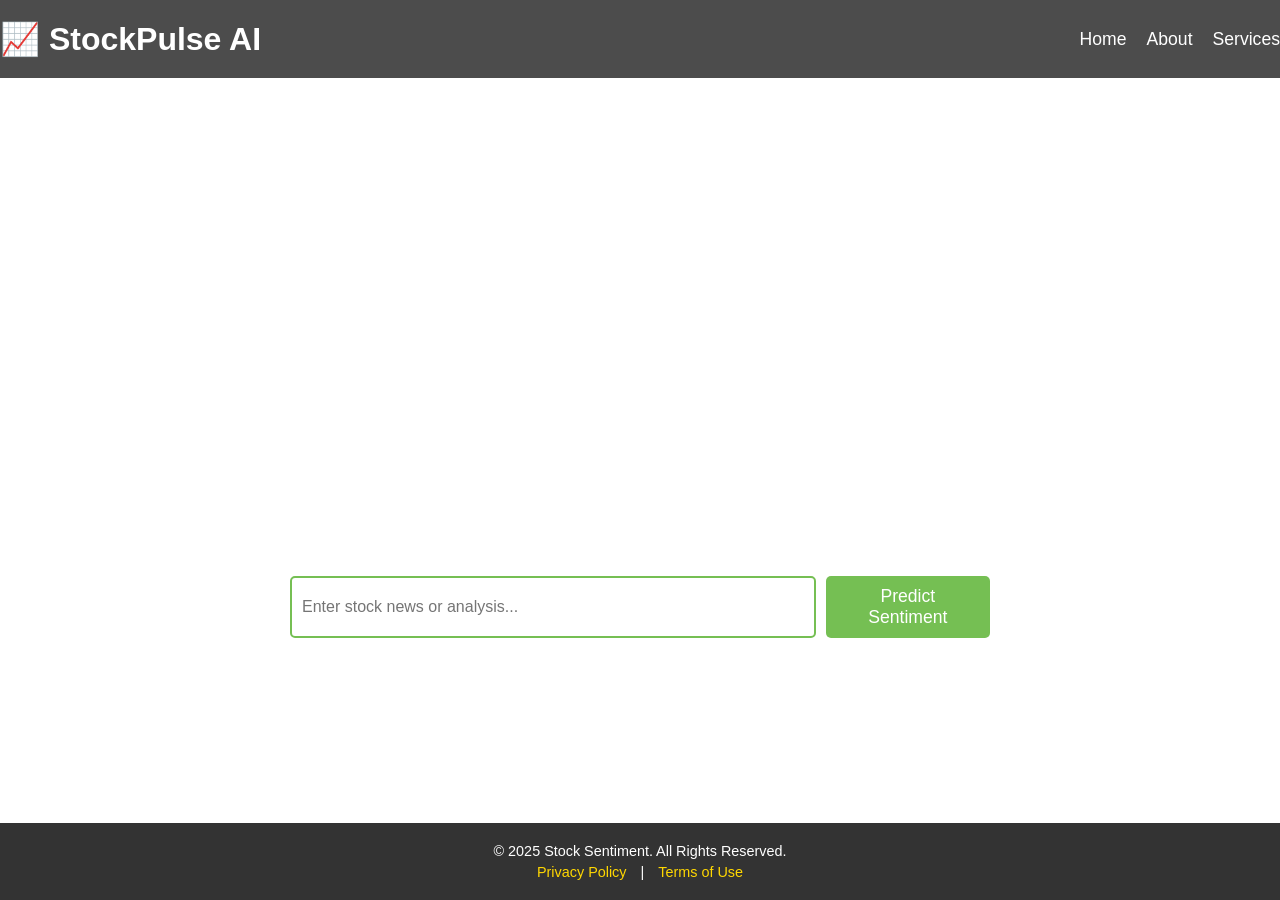
==== commit 3873e5c9: "deploy" ====
--- a/templates/index.html
+++ b/templates/index.html
@@ -138,6 +138,37 @@
     footer a:hover {
       color: #fff;
     }
+
+    /* Form Styles */
+    .input-container {
+      margin-top: 20px;
+      display: flex;
+      justify-content: center;
+    }
+
+    .input-container input {
+      padding: 10px;
+      font-size: 1rem;
+      width: 80%;
+      border: 2px solid #75bf53;
+      border-radius: 5px;
+      color: #333;
+    }
+
+    .input-container button {
+      padding: 10px 20px;
+      font-size: 1.1rem;
+      margin-left: 10px;
+      color: #fff;
+      background-color: #75bf53;
+      border: none;
+      border-radius: 5px;
+      cursor: pointer;
+    }
+
+    .input-container button:hover {
+      background-color: #60adce;
+    }
   </style>
 </head>
 <body>
@@ -161,15 +192,16 @@
   <!-- Main Content -->
   <div class="content">
     <h1>Stock Market Sentiment Analysis</h1>
-    <p>
-      Insights That Empower Your Investments!
-    </p>
-    <p>
-      Stay ahead of the market trends and make informed decisions with our innovative tools.
-    </p>
-    <div class="button-container">
-      <button class="predict-btn" id="predictButton">Predict Sentiment</button>
-    </div>
+    <p>Insights That Empower Your Investments!</p>
+    <p>Stay ahead of the market trends and make informed decisions with our innovative tools.</p>
+
+    <!-- Sentiment Prediction Form -->
+    <form action="/predict" method="POST">
+      <div class="input-container">
+        <input type="text" name="message" placeholder="Enter stock news or analysis..." required>
+        <button type="submit">Predict Sentiment</button>
+      </div>
+    </form>
   </div>
 
   <!-- Footer -->
@@ -180,12 +212,5 @@
     </p>
   </footer>
 
-  <script>
-    // JavaScript for button interaction
-    document.getElementById('predictButton').addEventListener('click', function () {
-      window.location.href = '/predict'; // Redirects to /predict page
-    });
-  </script>
-
 </body>
 </html>
